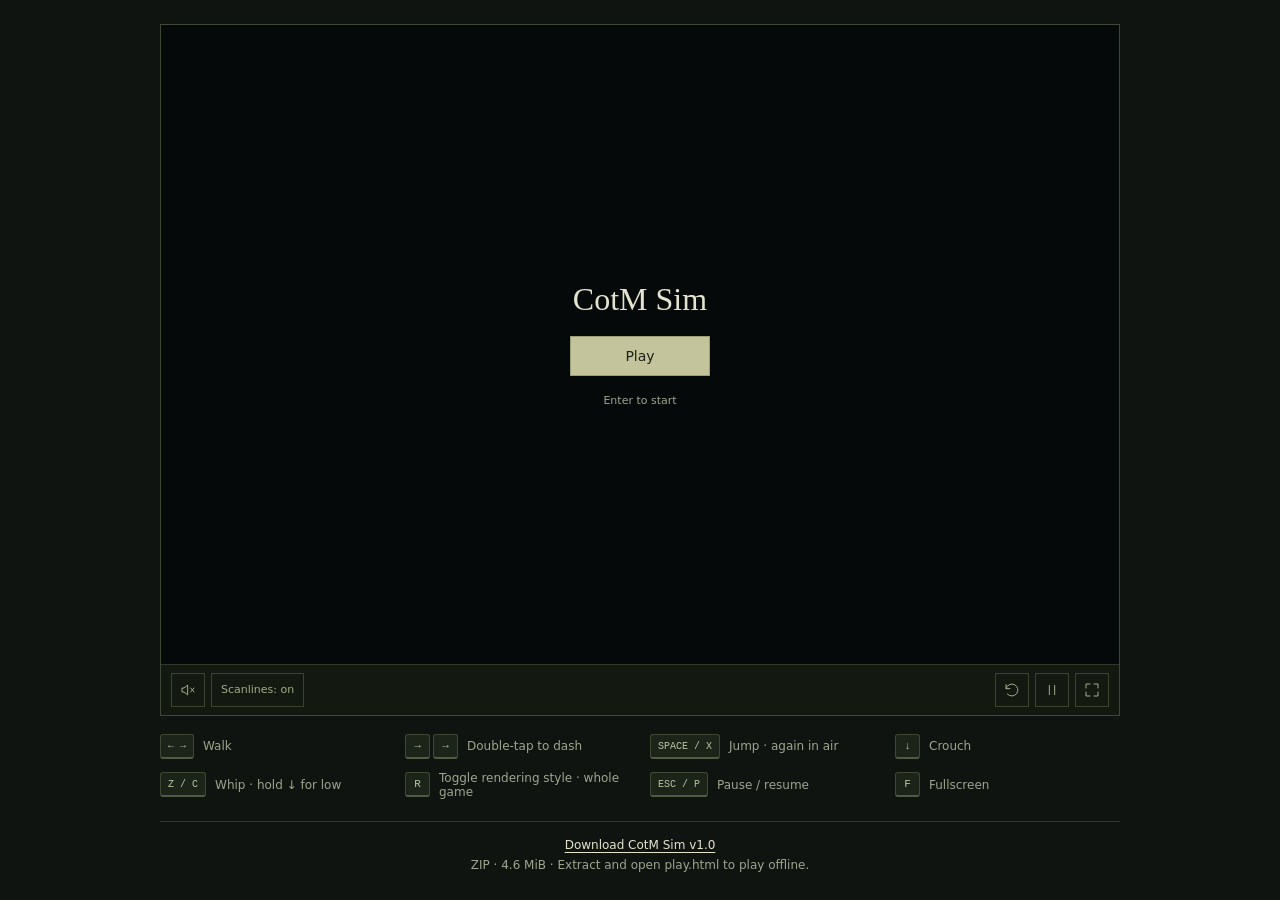
==== index.html @ c03cab29 "Publish v1.0 game page and scripts" ====
<!doctype html>
<html lang="en">
<head>
  <meta charset="utf-8">
  <meta name="viewport" content="width=device-width,initial-scale=1,viewport-fit=cover">
  <meta name="theme-color" content="#101410">
  <title>CotM Sim</title>
  <link rel="stylesheet" href="style.css">
</head>
<body>
  <main class="shell">
    <section class="cabinet" aria-label="Endless stairway game">
      <div class="viewport" id="viewport">
        <canvas id="game" width="960" height="640" tabindex="0" aria-describedby="controls" aria-label="Endless stairway platform game. Arrows move, X or Space jumps, Z or C uses the whip. Double tap a direction to dash. Press Escape to pause or R to toggle rendering style."></canvas>
        <div class="screen-shade" aria-hidden="true"></div>
        <div class="scanlines" id="scanlines" aria-hidden="true"></div>
        <div class="overlay" id="overlay">
          <h2 id="overlay-title">CotM Sim</h2>
          <button class="primary" id="begin">Play</button>
          <span class="overlay-hint" id="overlay-hint">Enter to start</span>
        </div>
      </div>
      <div class="player-controls" aria-label="Player controls">
        <div class="tools">
          <button id="sound" class="icon-button" aria-label="Turn music and sound on" title="Original music and sound" aria-pressed="false"><svg viewBox="0 0 24 24" aria-hidden="true"><path d="M11 5 6 9H3v6h3l5 4zM16 9l5 6m0-6-5 6"/></svg></button>
          <button id="crt" class="text-button" aria-pressed="true">Scanlines: on</button>
        </div>
        <div class="tools">
          <button id="restart" class="icon-button" aria-label="Restart game" title="Restart"><svg viewBox="0 0 24 24" aria-hidden="true"><path d="M3 10a9 9 0 1 1 2 8M3 4v6h6"/></svg></button>
          <button id="pause" class="icon-button" aria-label="Pause game" title="Pause (Esc)"><svg viewBox="0 0 24 24" aria-hidden="true"><path d="M8 5v14M16 5v14"/></svg></button>
          <button id="fullscreen" class="icon-button" aria-label="Enter fullscreen" title="Fullscreen (F)"><svg viewBox="0 0 24 24" aria-hidden="true"><path d="M9 3H3v6m12-6h6v6M3 15v6h6m12-6v6h-6"/></svg></button>
        </div>
      </div>
    </section>
    <div class="touch-controls" aria-label="Touch controls">
      <div><button data-key="left" aria-label="Move left">←</button><button data-key="down" aria-label="Crouch">↓</button><button data-key="right" aria-label="Move right">→</button></div><div><button data-key="attack" aria-label="Use whip">WHIP</button><button class="touch-jump" data-key="jump" aria-label="Jump">JUMP</button></div>
    </div>
    <section class="controls" id="controls" aria-label="Controls">
      <div><kbd class="wide-key">← →</kbd><span>Walk</span></div>
      <div><span class="key-pair"><kbd>→</kbd><kbd>→</kbd></span><span>Double-tap to dash</span></div>
      <div><kbd class="wide-key">SPACE / X</kbd><span>Jump · again in air</span></div>
      <div><kbd>↓</kbd><span>Crouch</span></div>
      <div><kbd class="wide-key">Z / C</kbd><span>Whip · hold ↓ for low</span></div>
      <div><kbd>R</kbd><span>Toggle rendering style · whole game</span></div>
      <div><kbd class="wide-key">ESC / P</kbd><span>Pause / resume</span></div>
      <div><kbd>F</kbd><span>Fullscreen</span></div>
    </section>
    <footer style="margin-top:22px;padding-top:16px;border-top:1px solid var(--line);color:var(--muted);font-size:12px;text-align:center">
      <a href="downloads/CotM-Sim-v1.0.zip" download style="color:var(--ink);text-underline-offset:3px">Download CotM Sim v1.0</a>
      <span style="display:block;margin-top:6px">ZIP &middot; 4.6 MiB &middot; Extract and open play.html to play offline.</span>
    </footer>
  </main>
  <script src="level.js"></script>
  <script src="engine.js"></script>
  <script src="enemies/medusa-head.js"></script>
  <script src="enemies/gargoyle.js"></script>
  <script src="enemies.js"></script>
  <script src="combat.js"></script>
  <script src="breakables.js"></script>
  <script src="animation.js"></script>
  <script src="character.js"></script>
  <script src="enemy-sprites.js"></script>
  <script src="enemy-effects.js"></script>
  <script src="enemy-renderer.js"></script>
  <script src="flames.js"></script>
  <script src="enemy-name.js"></script>
  <script src="breakable-renderer.js"></script>
  <script src="costume-effects.js"></script>
  <script src="player-effects.js"></script>
  <script src="renderer.js"></script>
  <script src="display.js"></script>
  <script src="assets/audio/audio-data.js"></script>
  <script src="audio.js"></script>
  <script src="app.js"></script>
</body>
</html>
---- style.css ----
:root{color-scheme:dark;--bg:#101410;--ink:#e3e3cf;--muted:#9ca68f;--line:#30382c}
*{box-sizing:border-box}
html{min-width:320px;background:var(--bg)}
body{margin:0;min-height:100vh;background:var(--bg);color:var(--ink);font-family:system-ui,sans-serif}
button{-webkit-tap-highlight-color:transparent;font:inherit;cursor:pointer}
button:focus-visible,canvas:focus-visible{outline:2px solid #d6ba85;outline-offset:3px}
.shell{width:calc(100% - 32px);max-width:960px;margin:auto;padding:24px 0}
.cabinet{border:1px solid #3e4836;background:#131811}
.viewport{position:relative;aspect-ratio:3/2;background:#070c08;isolation:isolate;overflow:hidden}
canvas{display:block;width:100%;height:100%;image-rendering:pixelated;image-rendering:crisp-edges;touch-action:none}
.screen-shade{pointer-events:none;position:absolute;inset:0;box-shadow:inset 0 0 50px #0005}
.scanlines{pointer-events:none;position:absolute;inset:0;background:repeating-linear-gradient(0deg,#0000 0 2px,#0002 2px 3px);opacity:.5}
.overlay{position:absolute;inset:0;display:flex;flex-direction:column;align-items:center;justify-content:center;gap:18px;background:#070d0cbf;text-align:center;padding:20px}
.overlay[hidden]{display:none}
.overlay h2{margin:0;font:normal clamp(22px,4vw,32px) Georgia,serif}
.primary{min-width:140px;padding:11px 24px;border:1px solid #9d9e77;background:#c3c39c;color:#192217;font-size:14px}
.primary:hover{background:#dad6ad}
.overlay-hint{font-size:11px;color:var(--muted)}
.player-controls{display:flex;align-items:center;justify-content:space-between;gap:12px;padding:8px 10px;border-top:1px solid var(--line)}
.tools{display:flex;align-items:center;gap:6px}
.icon-button,.text-button{height:34px;border:1px solid #3a4530;background:transparent;color:#a0ad8a}
.icon-button{width:34px;display:grid;place-items:center}
.text-button{padding:0 9px;font-size:11px;white-space:nowrap}
.icon-button:hover,.text-button:hover{background:#293523;color:#d1d5b5}
.icon-button svg{width:16px;height:16px;fill:none;stroke:currentColor;stroke-width:1.5;stroke-linecap:round;stroke-linejoin:round}
.controls{display:grid;grid-template-columns:repeat(auto-fit,minmax(200px,1fr));gap:12px 20px;margin:18px 0 0}
.controls>div{display:flex;align-items:center;gap:9px;font-size:12px;color:var(--muted)}
.key-pair{display:flex;gap:3px}
kbd{flex-shrink:0;display:inline-block;min-width:25px;height:25px;padding:5px;text-align:center;border:1px solid #3d4933;border-bottom:2px solid #4f5c43;border-radius:3px;background:#1c2419;color:#bcc5a4;font:11px 'Courier New',monospace}
.wide-key{font-size:10px;padding:6px 7px 3px}
.touch-controls{display:none}
.viewport:fullscreen{width:100vw;height:100vh;aspect-ratio:auto;display:grid;place-items:center;background:#000}
.viewport:fullscreen canvas{width:min(100vw,150vh);height:auto;max-height:100vh;aspect-ratio:3/2}
.viewport:fullscreen .scanlines{opacity:.4}
@media(min-width:701px){.shell{max-width:clamp(480px,calc((100svh - 220px)*1.5),960px)}}
@media(pointer:coarse){
  .touch-controls{display:flex;align-items:center;justify-content:space-between;gap:12px;margin:16px 0;touch-action:none;user-select:none}
  .touch-controls>div{display:flex;gap:8px}
  .touch-controls button{width:56px;height:50px;background:#263221;border:1px solid #546146;color:#d4d9b6;font-size:22px;touch-action:none}
  .touch-controls button.active{background:#5b6845}
  .touch-controls button[data-key=attack],.touch-controls .touch-jump{width:70px;font:12px 'Courier New',monospace}
}
@media(max-width:460px){
  .shell{width:calc(100% - 16px);padding:12px 0}
  .controls{grid-template-columns:1fr 1fr;gap:14px 12px}
  .controls>div{align-items:flex-start;flex-direction:column;gap:6px;font-size:11px}
  .touch-controls{gap:8px}
  .touch-controls>div{gap:6px}
  .touch-controls button{width:46px}
  .touch-controls button[data-key=attack],.touch-controls .touch-jump{width:64px}
}
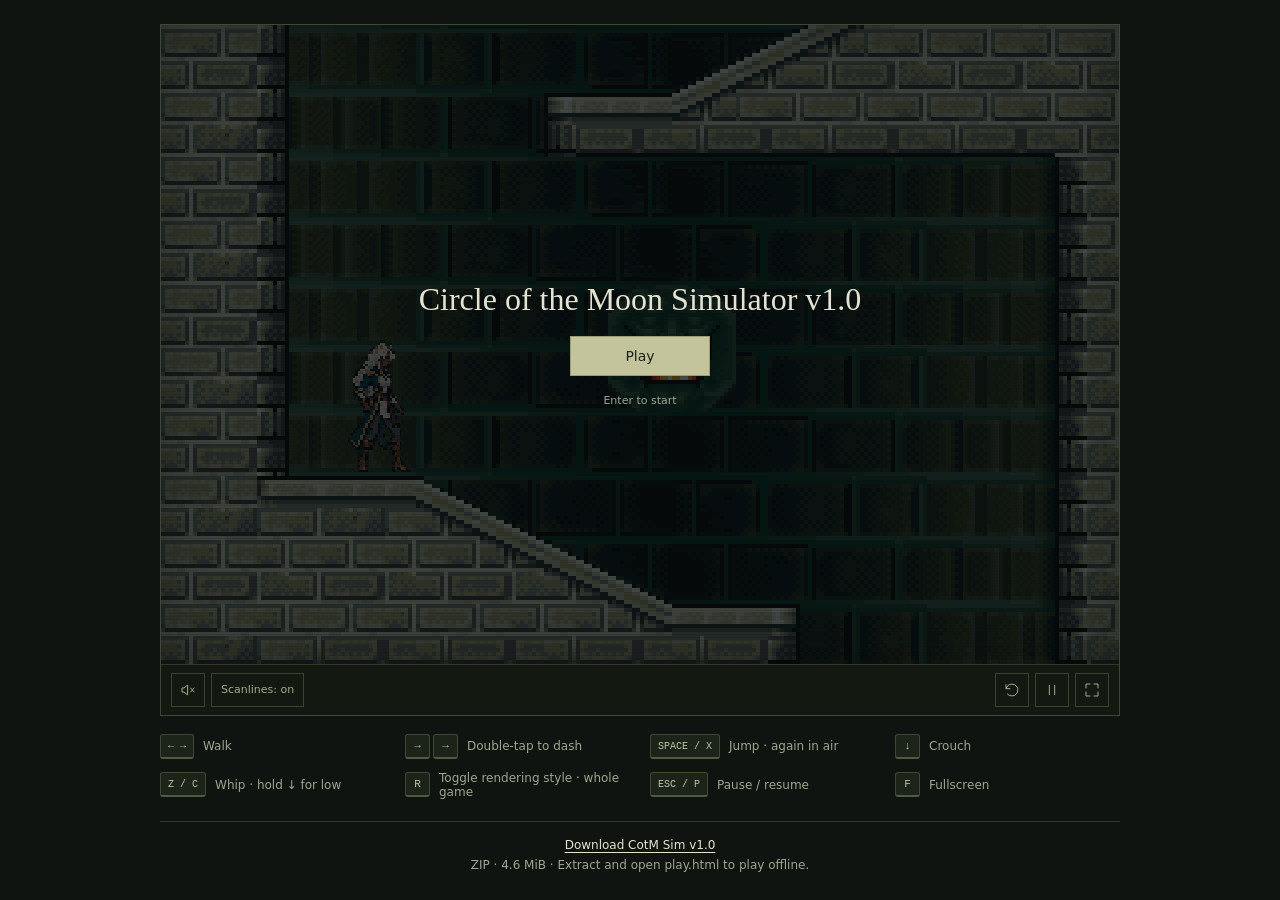
==== commit 96bc4f36: "Restore Circle of the Moon Simulator v1.0 title" ====
--- a/index.html
+++ b/index.html
@@ -4,7 +4,7 @@
   <meta charset="utf-8">
   <meta name="viewport" content="width=device-width,initial-scale=1,viewport-fit=cover">
   <meta name="theme-color" content="#101410">
-  <title>CotM Sim</title>
+  <title>Circle of the Moon Simulator v1.0</title>
   <link rel="stylesheet" href="style.css">
 </head>
 <body>
@@ -15,7 +15,7 @@
         <div class="screen-shade" aria-hidden="true"></div>
         <div class="scanlines" id="scanlines" aria-hidden="true"></div>
         <div class="overlay" id="overlay">
-          <h2 id="overlay-title">CotM Sim</h2>
+          <h2 id="overlay-title">Circle of the Moon Simulator v1.0</h2>
           <button class="primary" id="begin">Play</button>
           <span class="overlay-hint" id="overlay-hint">Enter to start</span>
         </div>
